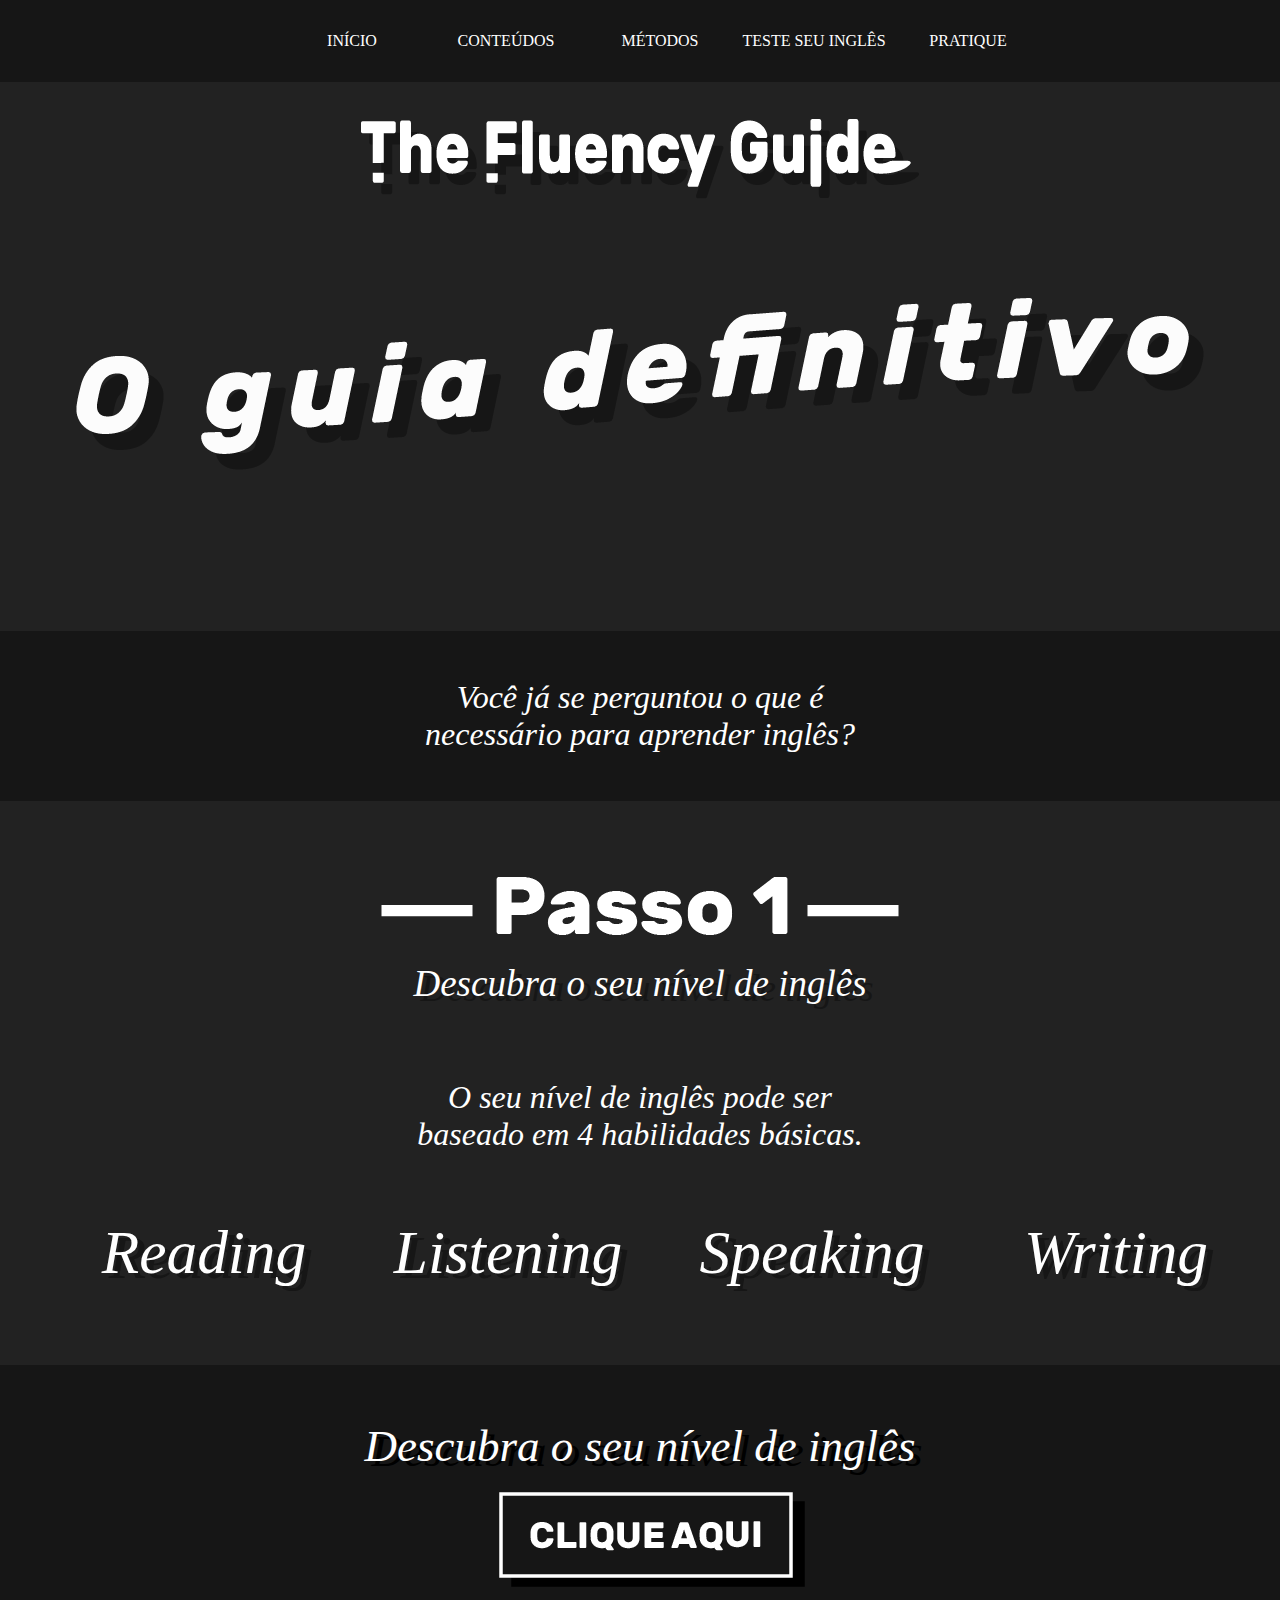
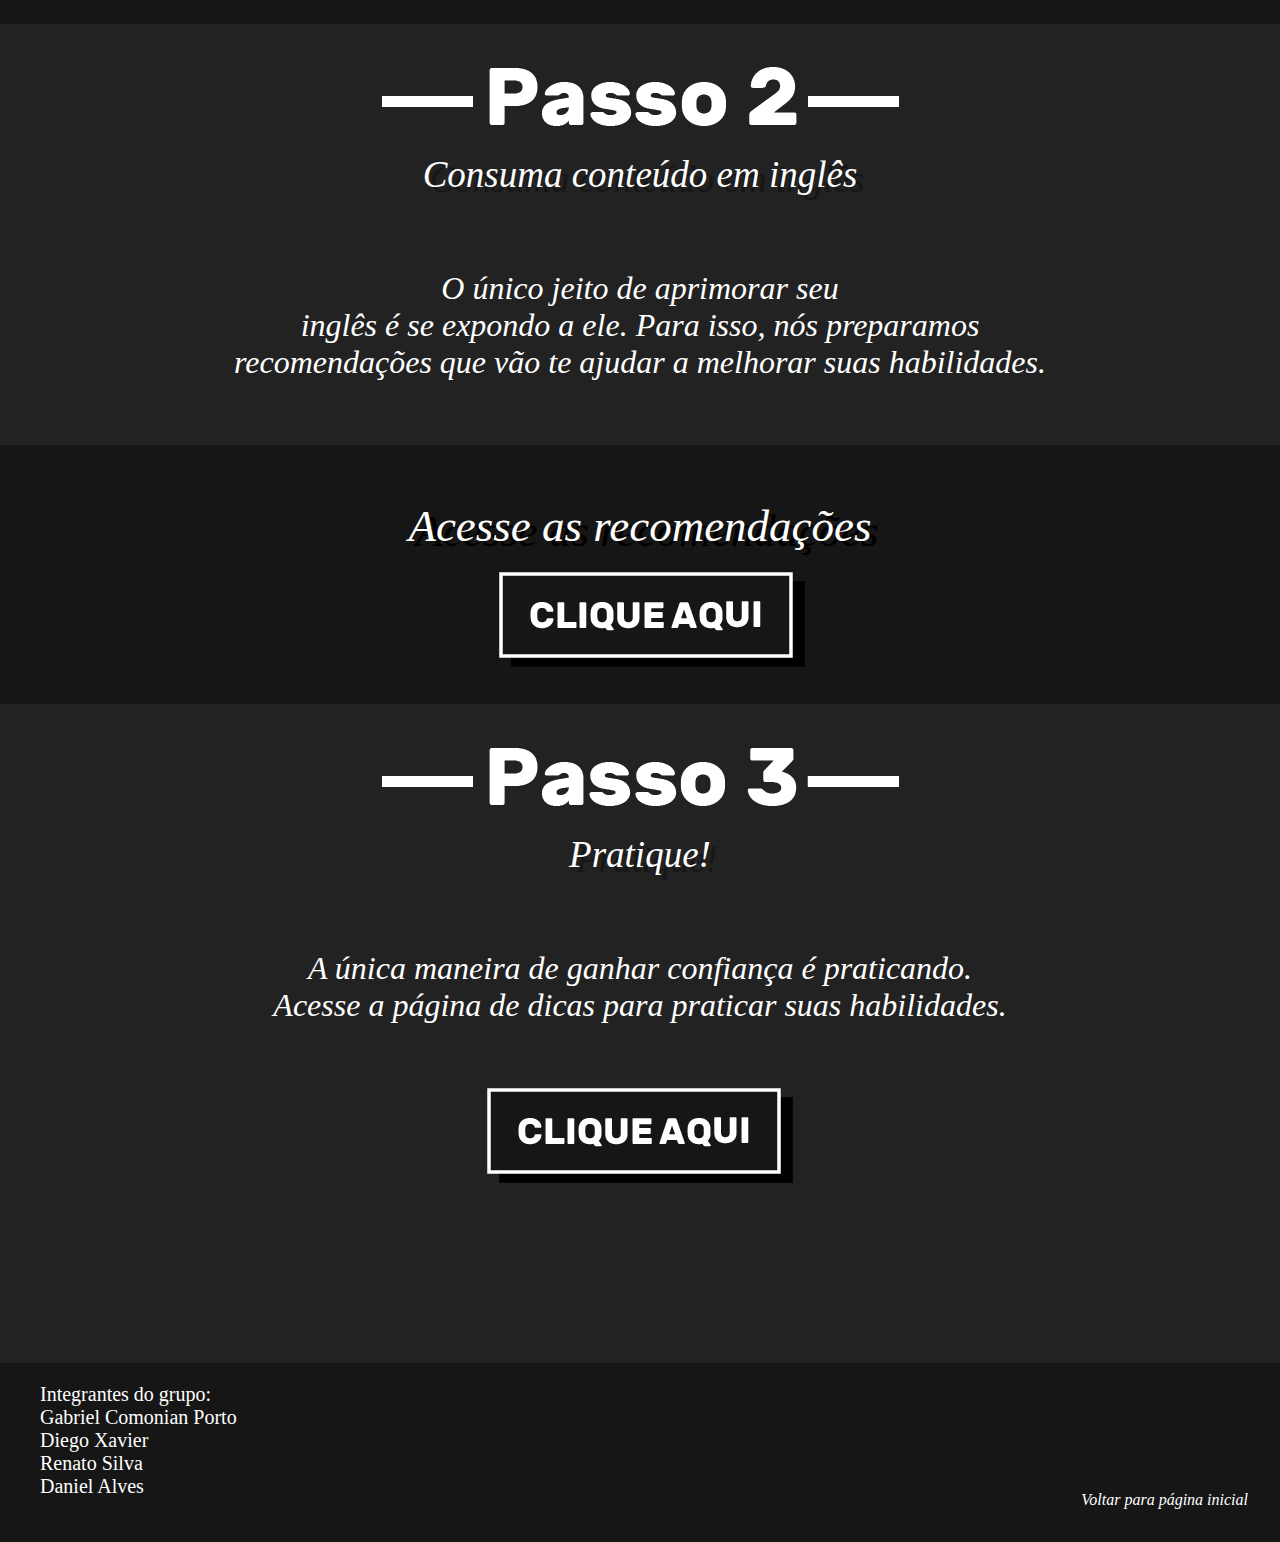
==== index.html @ fc8cd583 "Add files via upload" ====
<!-- Renato começa a fazer a terceira página-->
<!DOCTYPE html>
<html lang="pt-br">
<head>
    <meta charset="UTF-8">
    <meta name="viewport" content="width=device-width, initial-scale=1.0">
    <title>The Fluency Guide</title>
    <link rel="stylesheet" href="estilo.css">
    <link rel="shortcut icon" href="imgs/favicon/favicon.ico" type="image/x-icon">
</head>
<body>
    <header id="header">
    <nav id="navegacao">
        <ul>
          <li class="cabe"><a href="index.html">INÍCIO</a></li>
          <li class="cabe"><a href="conteudos.html">CONTEÚDOS</a></li>
          <li class="cabe"><a href="metodos.html">MÉTODOS</a></li>
          <li class="cabe"><a href="testeseuingles.html">TESTE SEU INGLÊS</a></li>
          <li class="cabe"><a href="pratique.html">PRATIQUE</a></li>
        </ul>
      </nav>
    </header>
    <h1><a href="index."><img src="imgs/logo.png"></h1>
    <h2><img src="imgs/oguiadefinitivo.png"></h2>
    <p class="fundo">Você já se perguntou o que é<br>necessário para aprender inglês?</p>
    <div class="passo">
      <img src="imgs/passo1.png">
    </div>
    <p class="txtsombra">Descubra o seu nível de inglês</p>
    <p>O seu nível de inglês pode ser<br>baseado em 4 habilidades básicas.</p>
    <article>
        <ul>
            <li class="habilidades"><a>Reading</a></li>
            <li class="habilidades"><a>Listening</a></li>
            <li class="habilidades"><a>Speaking</a></li>
            <li class="habilidades"><a>Writing</a></li>
        </ul>
    </article>
    <section>
      <div class="clique">
        <p class="inter"><a href="testeseuingles.html">Descubra o seu nível de inglês<img id="botao" src="imgs/cliqueaqui.png"></a></p>
      </div>
    </section>
    <div class="passo">
      <img src="imgs/passo2.png">
    </div>
    <p class="txtsombra">Consuma conteúdo em inglês</p>
    <p>O único jeito de aprimorar seu<br>inglês é se expondo a ele. Para isso, nós preparamos<br>recomendações que vão te ajudar a melhorar suas habilidades. </p>
    <section>
      <div class="clique">
        <p class="inter"><a href="conteudos.html">Acesse as recomendações<img id="botao" src="imgs/cliqueaqui.png"></a></p>
      </div>
    </section>
    <div class="passo">
      <img src="imgs/passo3.png">
    </div>
    <p class="txtsombra">Pratique!</p>
    <p>A única maneira de ganhar confiança é praticando.<br>Acesse a página de dicas para praticar suas habilidades.</p>
    <p><a href="pratique.html"><img src="imgs/cliqueaqui.png"></a></p>
    <footer>
        Integrantes do grupo:<br>Gabriel Comonian Porto<br>Diego Xavier<br>Renato Silva<br>Daniel Alves
        <p id="voltar"><a href="index.html">Voltar para página inicial</p>
    </footer>
</body>
</html>
---- estilo.css ----
body, html {
    background-color: #222222;
    color: white;
    margin: 0;
    background-size: cover;
}
.cabe{
    display: inline-block;
    width: 150px;
    color: white;
    font-family: "Rubik";
    font-size: 12pt;

}
#header{
    text-align: center;
    background-color: #161616;
    padding-top: 1em;
    padding-bottom: 1em;
}
a:link {
    color:  white;
  }

a:visited{
    color: white;
}

  h1{
    text-align: center;
    padding-top: 0.5em;
    padding-bottom: 2em;
  }
  h2{
    text-align: center;
    padding-bottom: 5em;
  }

  p {
      text-align: center;
      font-size: 36pt;
      font-family: "Rubik", bold;
      padding-bottom: 1em;
  }
  .fundo {
    text-align: center;
    background-color: #161616;
    padding-top: 1.5em;
    padding-bottom: 1.5em;
  }
  h3, h4, h5{
    text-align: center;
    margin-bottom: 0em;
    color: white;
    font-family: "Rubik";
    font-size: 40pt;
    font-style: italic;
    text-shadow: 7px 5px #161616;
    padding-bottom: 40px;
  }
  .passo{
      padding-top: 2em;
      text-align: center;
  }
  .clique{
    padding-bottom: 1.3em;
  }
  p{
      text-align: center;
      font-family: "rubik";
      font-style: italic;
      font-size: 32px;
  }
  .txtsombra{
      text-align: center;
      font-style: italic;
      text-shadow: 7px 5px #161616;
      margin-top: 0em;
      font-size: 37px;
  }
  .habilidades{
    display: inline-block;
    width: 300px;
    color: white;
    font-family: "Rubik";
    font-size: 46pt;
    font-style: italic;
    text-shadow: 7px 5px #161616;
    padding-bottom: 1em;
  }
  article{
      text-align: center;

  }
  section{
        background-color: #161616;
        padding-top: 0.2em;
        font-size: 36pt;
        text-shadow: 7px 5px black;
    }
    #botao{
        float: left;
        margin-right: 39%;
        margin-left: 39%;
        padding-top: 20px;
    }
    .inter{
        text-align: center;
        font-size: 45px;
    }
    footer{
        text-align: left;
        background-color: #161616;
        padding-top: 1em;
        padding-bottom: 2.2em;
        padding-left: 2em;
        color: white;
        font-family: "Rubik";
        font-size: 15pt;
        margin-top: 7em;
    }
    #voltar{
      float:right;
      padding-right: 2em;
      font-size: 16px;
      text-align: right;
    }
    #voltar:hover{
      text-decoration: underline;
    }
    a{
        text-decoration: none;
    }
    .titulo{
        text-align: center;
        font-style: italic;
        text-shadow: 7px 5px #161616;
        margin-top: 40px;
        margin-bottom: 40px;
        font-size: 38px;
    }
    .reading {
        display: inline-block;
        width: 300px;
    }
    .cont {
        box-shadow: 7px 7px #161616;
    }
    .titulo3{
        text-align: left;
        margin-bottom: 0em;
        color: white;
        font-family: "rubik";
        font-size: 40pt;
        font-style: italic;
        text-shadow: 7px 5px #161616;
        margin-left: 30px;
      }
      .justify{
        text-align: justify;
        margin-left: 7em;
        margin-right: 7em;
      }

.paragrafo{
    padding-left: 3em;
    width: 30em;
    font-size: 30px;
    text-align: justify;
    padding-right: 10px;

}
.pratique {
    text-align: center;
}
.imgleft {
    width: 187px;
    float: left;
    margin-right: 15px;
    border: white;
    border-style: solid;
    border-width: 2px;
}
.imgright {
    width: 187px;
    float: right;
    margin-left: 15px;
    border: white;
    border-style: solid;
    border-width: 2px;
}
.paragraforight {
    padding-right: 2em;
    font-size: 22px;
    text-align: right;
    padding-left: 33em;
}
.paragrafoleft{
    padding-left: 3em;
    width: 30em;
    font-size: 22px;
    text-align: justify;
    padding-right: 10px;
}
.titalinesq {
    font-size: 40px;
    padding-left: 2em;
    text-align: left;
    padding-right: 7em;
}
.titalindir {
    font-size: 40px;
    padding-right: 1em;
    text-align: right;
    padding-left: 7em;
}
.pratique2 {
    padding-right: 1em;
    text-align: right;
    padding-left: 7em;
}
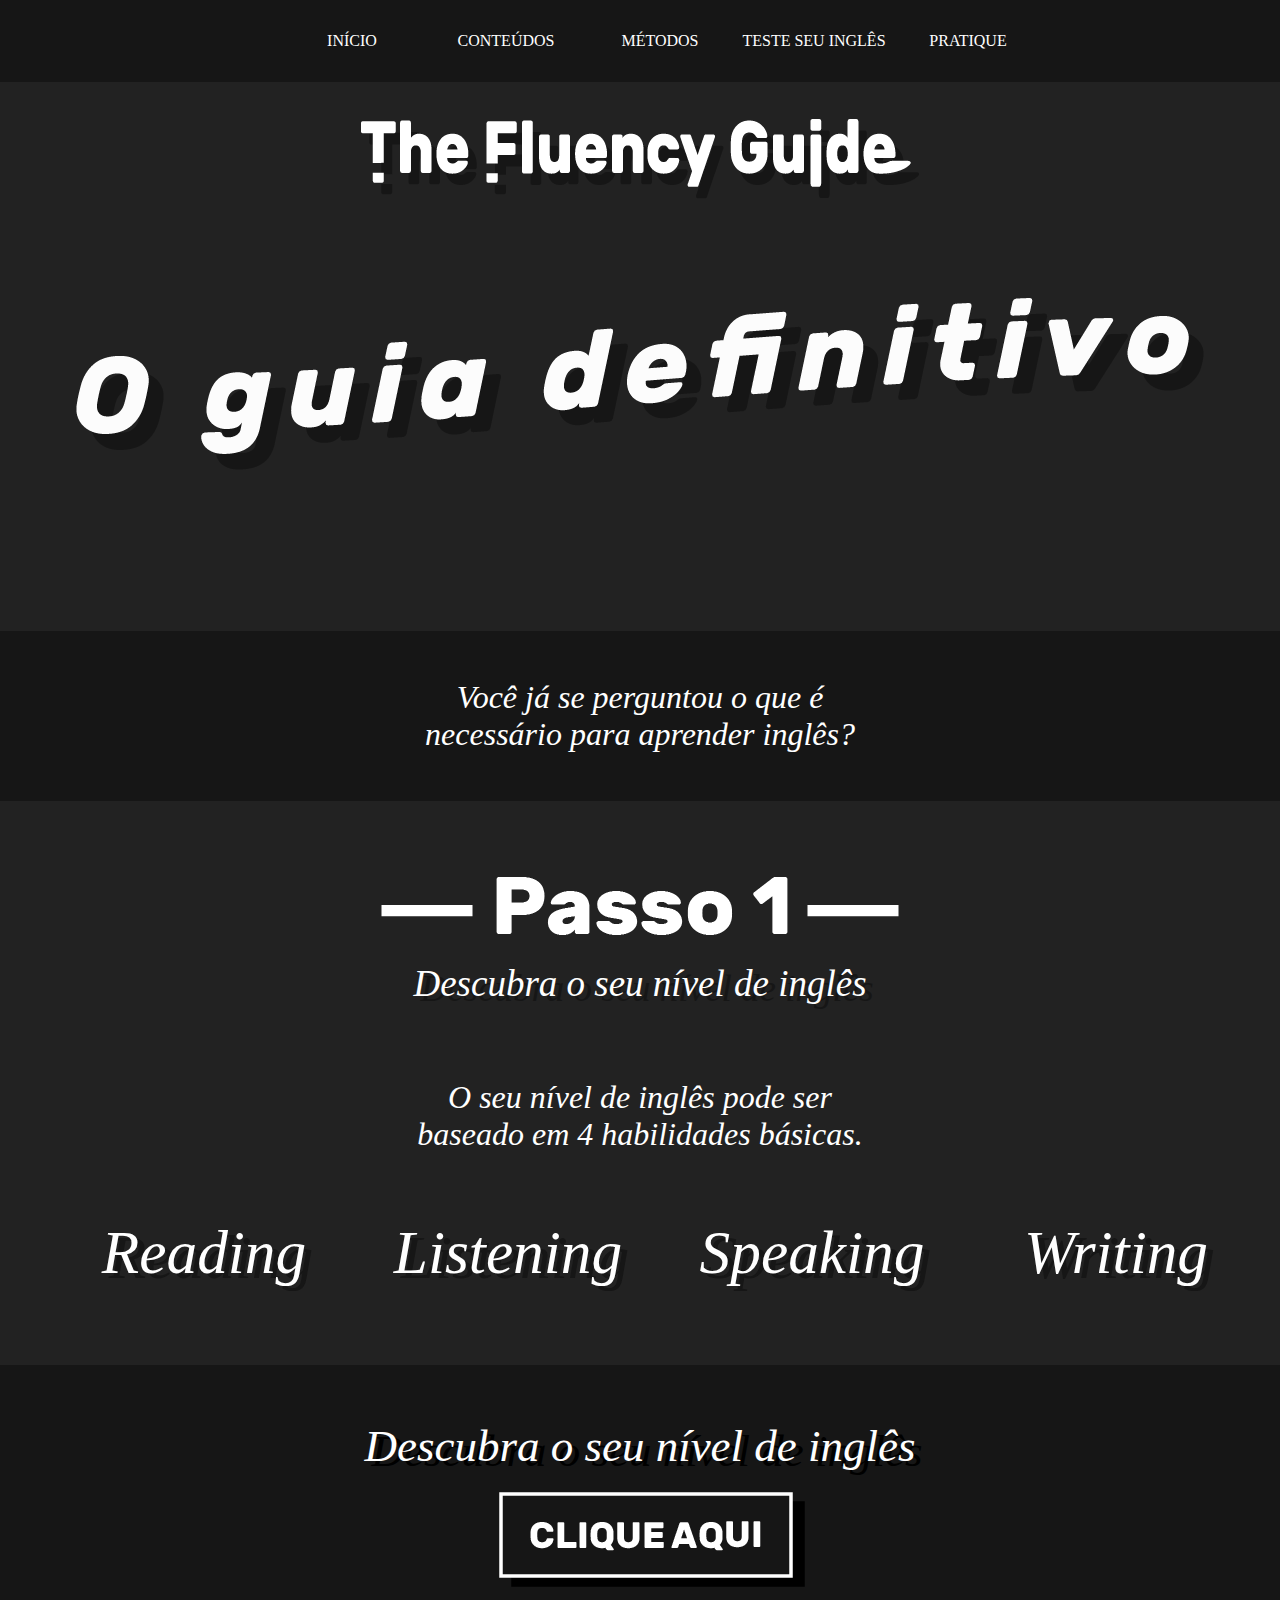
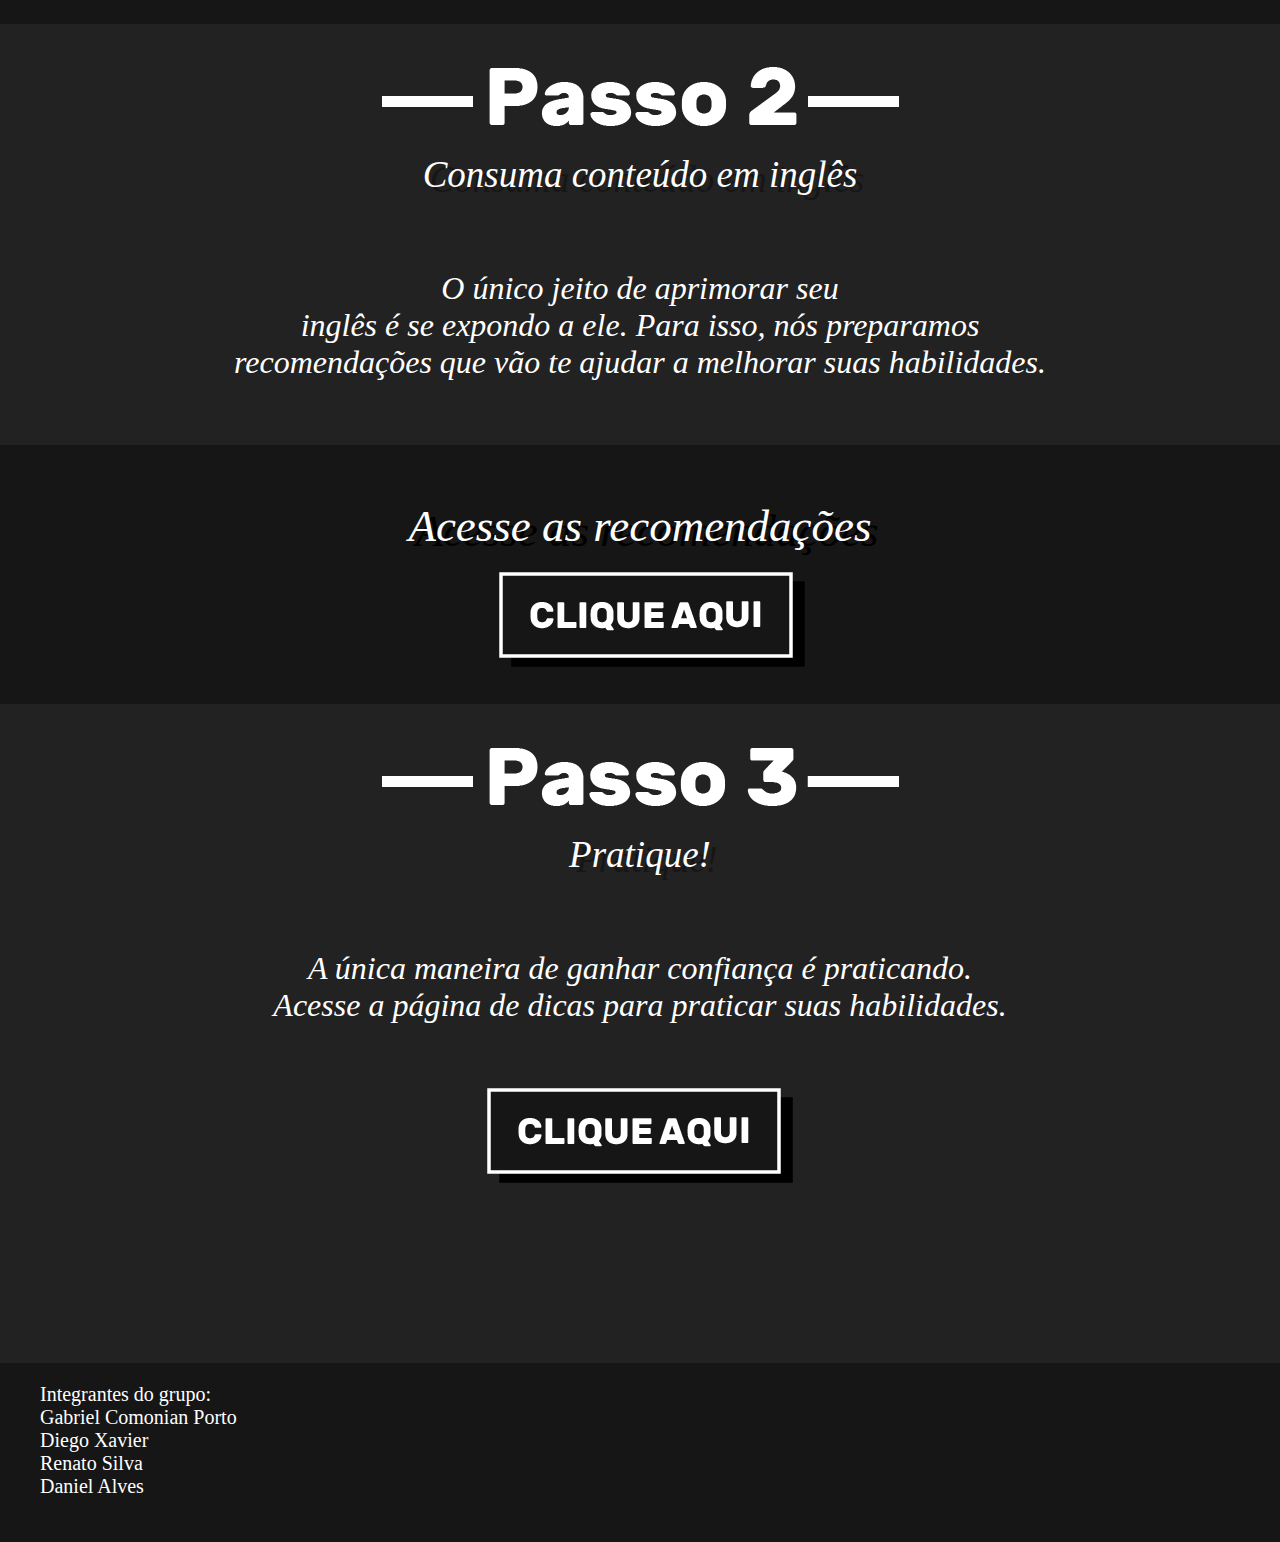
==== commit 8a9ea6b0: "Update index.html" ====
--- a/index.html
+++ b/index.html
@@ -20,7 +20,7 @@
         </ul>
       </nav>
     </header>
-    <h1><a href="index."><img src="imgs/logo.png"></h1>
+    <h1><img src="imgs/logo.png"></h1>
     <h2><img src="imgs/oguiadefinitivo.png"></h2>
     <p class="fundo">Você já se perguntou o que é<br>necessário para aprender inglês?</p>
     <div class="passo">
@@ -59,7 +59,6 @@
     <p><a href="pratique.html"><img src="imgs/cliqueaqui.png"></a></p>
     <footer>
         Integrantes do grupo:<br>Gabriel Comonian Porto<br>Diego Xavier<br>Renato Silva<br>Daniel Alves
-        <p id="voltar"><a href="index.html">Voltar para página inicial</p>
     </footer>
 </body>
 </html>
